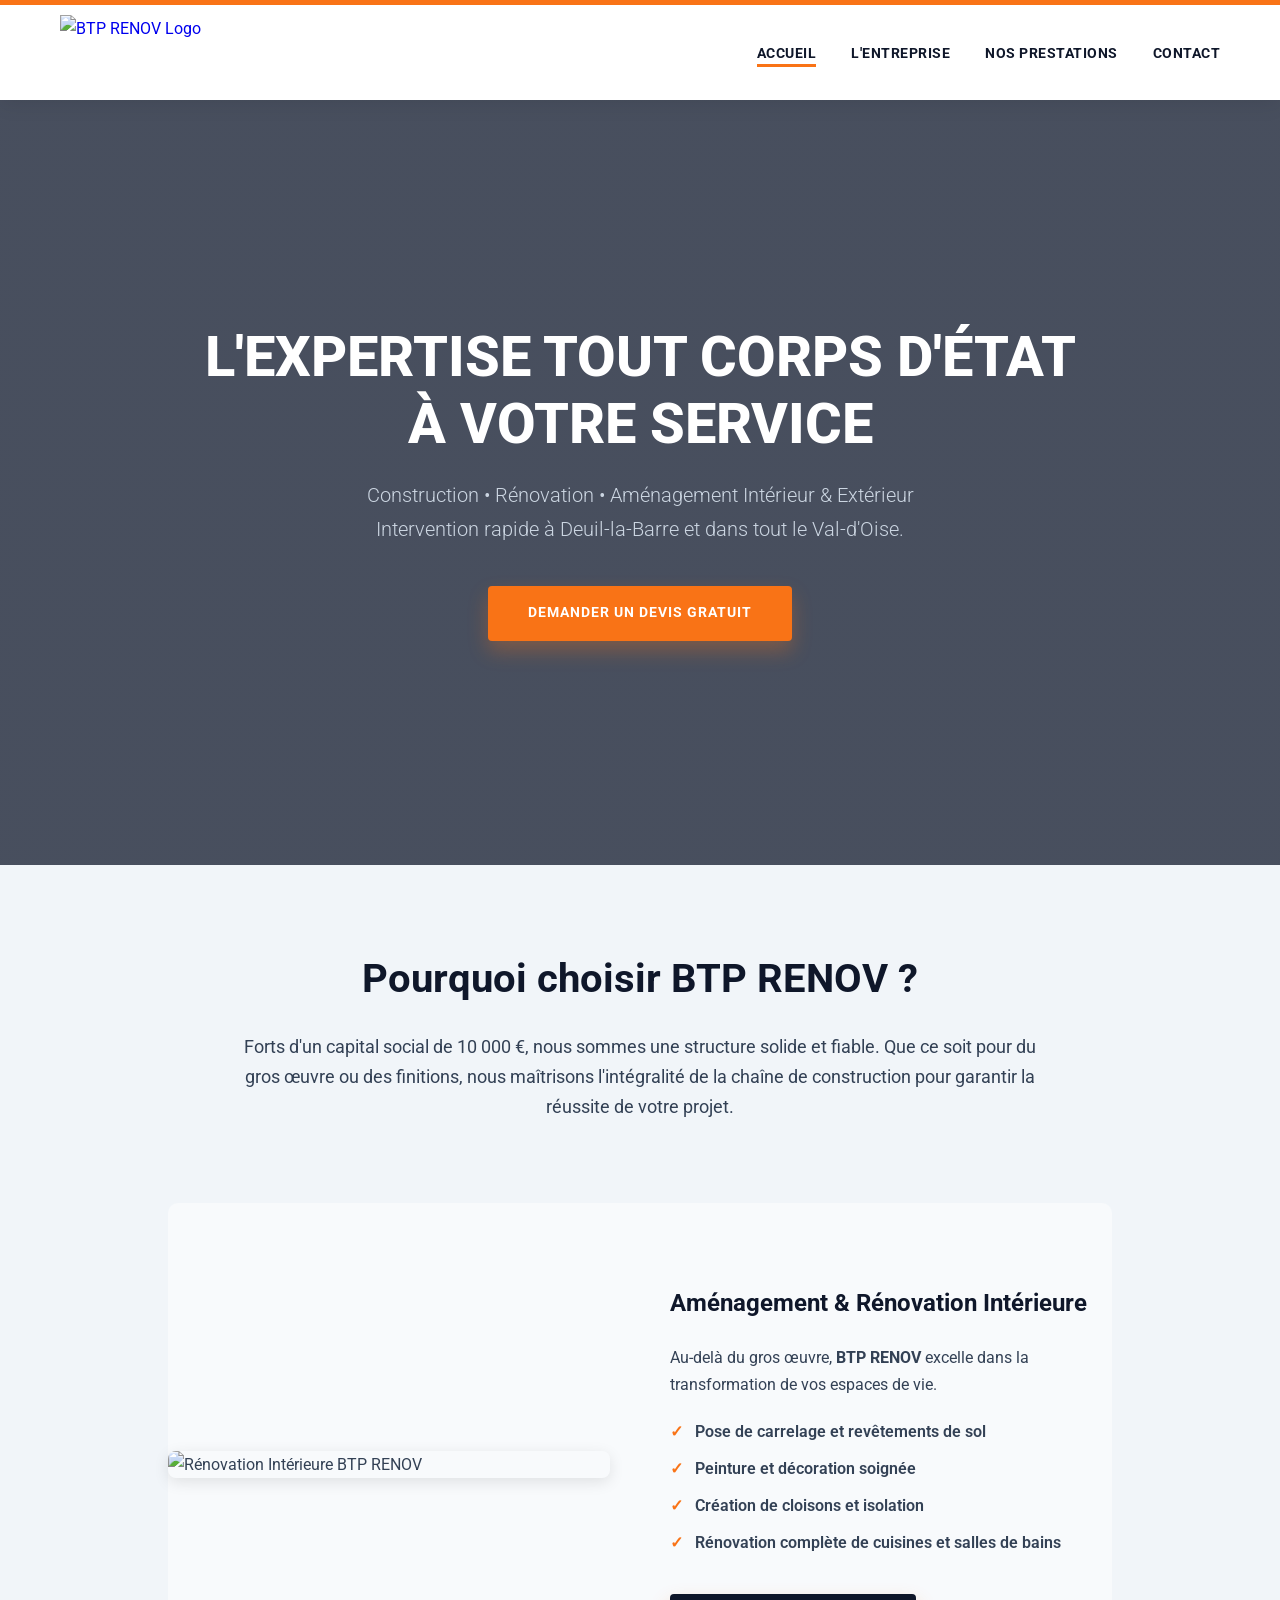
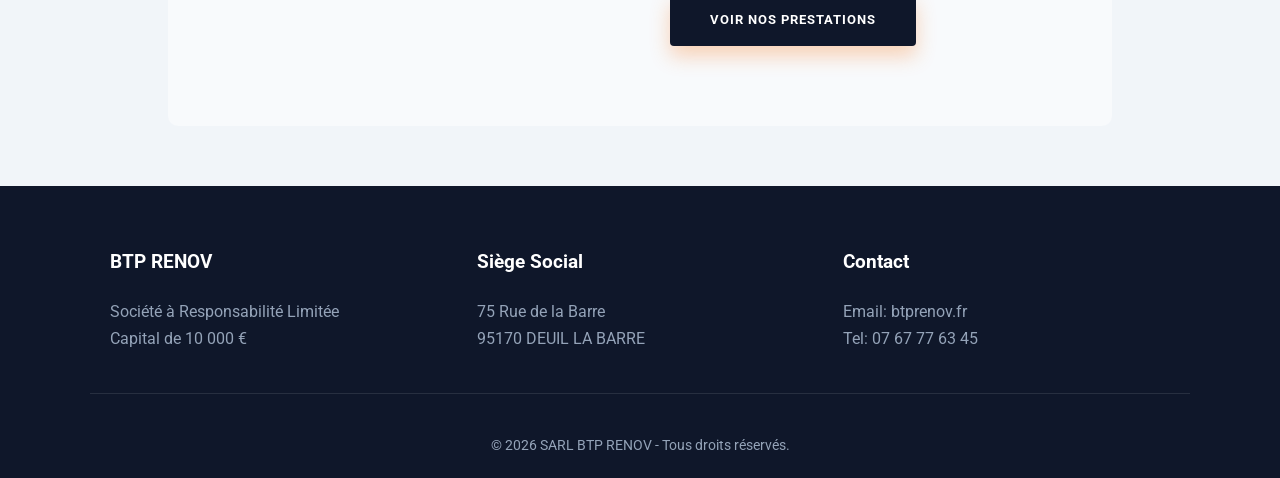
==== index.html @ 7d998a6e "SITEWEB" ====
<!DOCTYPE html>
<html lang="fr">
<head>
    <meta charset="UTF-8">
    <meta name="viewport" content="width=device-width, initial-scale=1.0">
    <title>BTP RENOV - Entreprise Générale de Bâtiment (95)</title>
    <link rel="stylesheet" href="style.css">
    <link href="https://fonts.googleapis.com/css2?family=Roboto:wght@300;400;700&display=swap" rel="stylesheet">
</head>
<body>

<header>
    <div class="header-container">
        <a href="index.html" class="logo-link">
            <img src="../BTP%20RENOV/image/logo%20BTP.jpg" alt="BTP RENOV Logo" class="logo-img">
        </a>
        <nav>
            <ul>
                <li><a href="index.html" class="active">Accueil</a></li>
                <li><a href="propos.html">L'Entreprise</a></li>
                <li><a href="services.html">Nos Prestations</a></li>
                <li><a href="contact.html">Contact</a></li>
            </ul>
        </nav>
    </div>
</header>

<section class="hero-home">
    <div class="hero-content">
        <h1>L'EXPERTISE TOUT CORPS D'ÉTAT<br>À VOTRE SERVICE</h1>
        <p>Construction • Rénovation • Aménagement Intérieur & Extérieur<br>Intervention rapide à Deuil-la-Barre et dans tout le Val-d'Oise.</p>
        <a href="contact.html" class="btn">Demander un Devis Gratuit</a>
    </div>
</section>

<section class="section-padding container">
    <div class="text-center" style="max-width: 800px; margin: 0 auto;">
        <h2 style="color:var(--primary); font-size:2.5rem; margin-bottom:20px;">Pourquoi choisir BTP RENOV ?</h2>
        <p style="font-size:1.1rem; color:var(--secondary);">
            Forts d'un capital social de 10 000 €, nous sommes une structure solide et fiable.
            Que ce soit pour du gros œuvre ou des finitions, nous maîtrisons l'intégralité de la chaîne de construction pour garantir la réussite de votre projet.
        </p>
    </div>
</section>

<section class="container section-padding" style="background-color: #f8fafc; border-radius: 10px; margin-bottom: 60px;">
    <div class="about-split">

        <div class="about-image">
            <img src="https://images.unsplash.com/photo-1503387762-592deb58ef4e?ixlib=rb-1.2.1&auto=format&fit=crop&w=1000&q=80" alt="Rénovation Intérieure BTP RENOV" style="border-radius: 8px; box-shadow: 0 4px 15px rgba(0,0,0,0.1);">
        </div>

        <div class="about-content">
            <h2 style="color:var(--primary); margin-bottom:20px;">Aménagement & Rénovation Intérieure</h2>
            <p>Au-delà du gros œuvre, <strong>BTP RENOV</strong> excelle dans la transformation de vos espaces de vie.</p>
            <ul class="features-list" style="margin-top: 20px;">
                <li>Pose de carrelage et revêtements de sol</li>
                <li>Peinture et décoration soignée</li>
                <li>Création de cloisons et isolation</li>
                <li>Rénovation complète de cuisines et salles de bains</li>
            </ul>
            <br>
            <a href="services.html" class="btn" style="background-color: var(--primary); font-size: 0.8rem;">Voir nos prestations</a>
        </div>

    </div>
</section>

<footer>
    <div class="container footer-content">
        <div class="footer-col">
            <h4>BTP RENOV</h4>
            <p>Société à Responsabilité Limitée<br>Capital de 10 000 €</p>
        </div>
        <div class="footer-col">
            <h4>Siège Social</h4>
            <p>75 Rue de la Barre<br>95170 DEUIL LA BARRE</p>
        </div>
        <div class="footer-col">
            <h4>Contact</h4>
            <p>Email: btprenov.fr<br>Tel: 07 67 77 63 45</p>
        </div>
    </div>
    <div class="container copyright">
        <p>&copy; 2026 SARL BTP RENOV - Tous droits réservés.</p>
    </div>
</footer>

</body>
</html>
---- style.css ----
/* --- CHARTE GRAPHIQUE BTP RENOV --- */
:root {
    --primary: #0f172a;       /* Bleu Nuit Profond (Sérieux) */
    --secondary: #334155;     /* Gris Ardoise (Texte) */
    --accent: #f97316;        /* Orange Sécurité (Action) */
    --light: #f1f5f9;         /* Fond très clair */
    --white: #ffffff;
    --shadow: 0 10px 15px -3px rgba(0, 0, 0, 0.1), 0 4px 6px -2px rgba(0, 0, 0, 0.05);
}

* { margin: 0; padding: 0; box-sizing: border-box; }

body {
    font-family: 'Segoe UI', Roboto, Helvetica, Arial, sans-serif;
    line-height: 1.7;
    color: var(--secondary);
    background-color: var(--light);
    display: flex;
    flex-direction: column;
    min-height: 100vh;
}

a { text-decoration: none; transition: all 0.3s ease; }
ul { list-style: none; }
img { max-width: 100%; display: block; }

/* --- HEADER & NAVIGATION --- */
header {
    background-color: var(--white);
    position: sticky;
    top: 0;
    z-index: 1000;
    box-shadow: 0 4px 20px rgba(0,0,0,0.08);
    border-top: 5px solid var(--accent);
}

.header-container {
    max-width: 1200px;
    margin: 0 auto;
    padding: 10px 20px;
    display: flex;
    justify-content: space-between;
    align-items: center;
}

.logo-link img {
    height: 75px; /* Taille optimale pour le logo */
    width: auto;
    object-fit: contain;
}

nav ul { display: flex; gap: 35px; }

nav ul li a {
    font-weight: 700;
    color: var(--primary);
    text-transform: uppercase;
    font-size: 0.9rem;
    letter-spacing: 0.5px;
    padding-bottom: 5px;
    position: relative;
}

nav ul li a::after {
    content: '';
    position: absolute;
    width: 0;
    height: 3px;
    bottom: 0;
    left: 0;
    background-color: var(--accent);
    transition: width 0.3s;
}

nav ul li a:hover::after, nav ul li a.active::after {
    width: 100%;
}

/* --- HERO SECTIONS --- */
/* Hero Accueil */
.hero-home {
    height: 85vh;
    background: linear-gradient(rgba(15, 23, 42, 0.75), rgba(15, 23, 42, 0.75)), url('https://images.unsplash.com/photo-1541888946425-d81bb19240f5?ixlib=rb-1.2.1&auto=format&fit=crop&w=1950&q=80');
    background-size: cover;
    background-position: center;
    background-attachment: fixed;
    display: flex;
    align-items: center;
    justify-content: center;
    text-align: center;
    color: var(--white);
    padding: 0 20px;
}

.hero-content h1 {
    font-size: 3.5rem;
    font-weight: 800;
    margin-bottom: 20px;
    line-height: 1.2;
}

.hero-content p {
    font-size: 1.25rem;
    font-weight: 300;
    margin-bottom: 40px;
    color: #cbd5e1;
}

/* Bannière pages internes */
.page-header {
    background-color: var(--primary);
    padding: 80px 0;
    text-align: center;
    color: var(--white);
    margin-bottom: 60px;
}

.page-header h1 {
    font-size: 3rem;
    font-weight: 700;
}

/* --- COMPOSANTS --- */
.container { max-width: 1100px; margin: 0 auto; padding: 0 20px; }
.section-padding { padding: 80px 0; }
.text-center { text-align: center; }

.btn {
    display: inline-block;
    background-color: var(--accent);
    color: var(--white);
    padding: 15px 40px;
    border-radius: 4px;
    font-weight: 700;
    text-transform: uppercase;
    font-size: 0.9rem;
    letter-spacing: 1px;
    box-shadow: 0 10px 20px rgba(249, 115, 22, 0.3);
}

.btn:hover {
    background-color: #ea580c;
    transform: translateY(-3px);
    box-shadow: 0 15px 25px rgba(249, 115, 22, 0.4);
}

/* --- SERVICES GRID --- */
.services-grid {
    display: grid;
    grid-template-columns: repeat(auto-fit, minmax(320px, 1fr));
    gap: 40px;
}

.service-card {
    background: var(--white);
    padding: 40px;
    border-radius: 8px;
    box-shadow: var(--shadow);
    border-bottom: 4px solid transparent;
    transition: all 0.3s;
}

.service-card:hover {
    transform: translateY(-10px);
    border-bottom: 4px solid var(--accent);
}

.service-card h3 {
    color: var(--primary);
    font-size: 1.5rem;
    margin-bottom: 15px;
    display: flex;
    align-items: center;
    gap: 10px;
}

/* --- ABOUT SECTION --- */
.about-split {
    display: flex;
    align-items: center;
    gap: 60px;
}

.about-content { flex: 1; }
.about-image { flex: 1; }
.about-image img { border-radius: 8px; box-shadow: var(--shadow); }

.features-list { margin-top: 20px; }
.features-list li {
    margin-bottom: 10px;
    padding-left: 25px;
    position: relative;
    font-weight: 600;
}
.features-list li::before {
    content: '✓';
    color: var(--accent);
    position: absolute;
    left: 0;
    font-weight: 800;
}

/* --- CONTACT FORM --- */
.contact-container {
    display: grid;
    grid-template-columns: 1fr 1.5fr;
    gap: 50px;
    background: var(--white);
    padding: 50px;
    border-radius: 12px;
    box-shadow: var(--shadow);
}

.info-box h3 { color: var(--accent); margin-bottom: 15px; font-size: 1.2rem; text-transform: uppercase; }
.info-box p { margin-bottom: 30px; }

.form-group { margin-bottom: 20px; }
.form-group label { display: block; margin-bottom: 8px; font-weight: 600; color: var(--primary); }
.form-group input, .form-group textarea {
    width: 100%;
    padding: 12px;
    border: 1px solid #cbd5e1;
    border-radius: 4px;
    font-family: inherit;
    transition: border 0.3s;
}
.form-group input:focus, .form-group textarea:focus {
    outline: none;
    border-color: var(--accent);
    box-shadow: 0 0 0 3px rgba(249, 115, 22, 0.1);
}

/* --- FOOTER --- */
footer {
    background-color: var(--primary);
    color: #94a3b8;
    padding: 60px 0 20px;
    margin-top: auto;
}

.footer-content {
    display: grid;
    grid-template-columns: repeat(auto-fit, minmax(250px, 1fr));
    gap: 40px;
    margin-bottom: 40px;
    border-bottom: 1px solid rgba(255,255,255,0.1);
    padding-bottom: 40px;
}

.footer-col h4 { color: var(--white); margin-bottom: 20px; font-size: 1.2rem; }
.copyright { text-align: center; font-size: 0.9rem; }

/* --- MOBILE --- */
@media (max-width: 768px) {
    .header-container { flex-direction: column; gap: 15px; }
    nav ul { flex-wrap: wrap; justify-content: center; gap: 15px; }
    .hero-content h1 { font-size: 2.2rem; }
    .about-split, .contact-container { grid-template-columns: 1fr; flex-direction: column; }
    .page-header h1 { font-size: 2rem; }
}
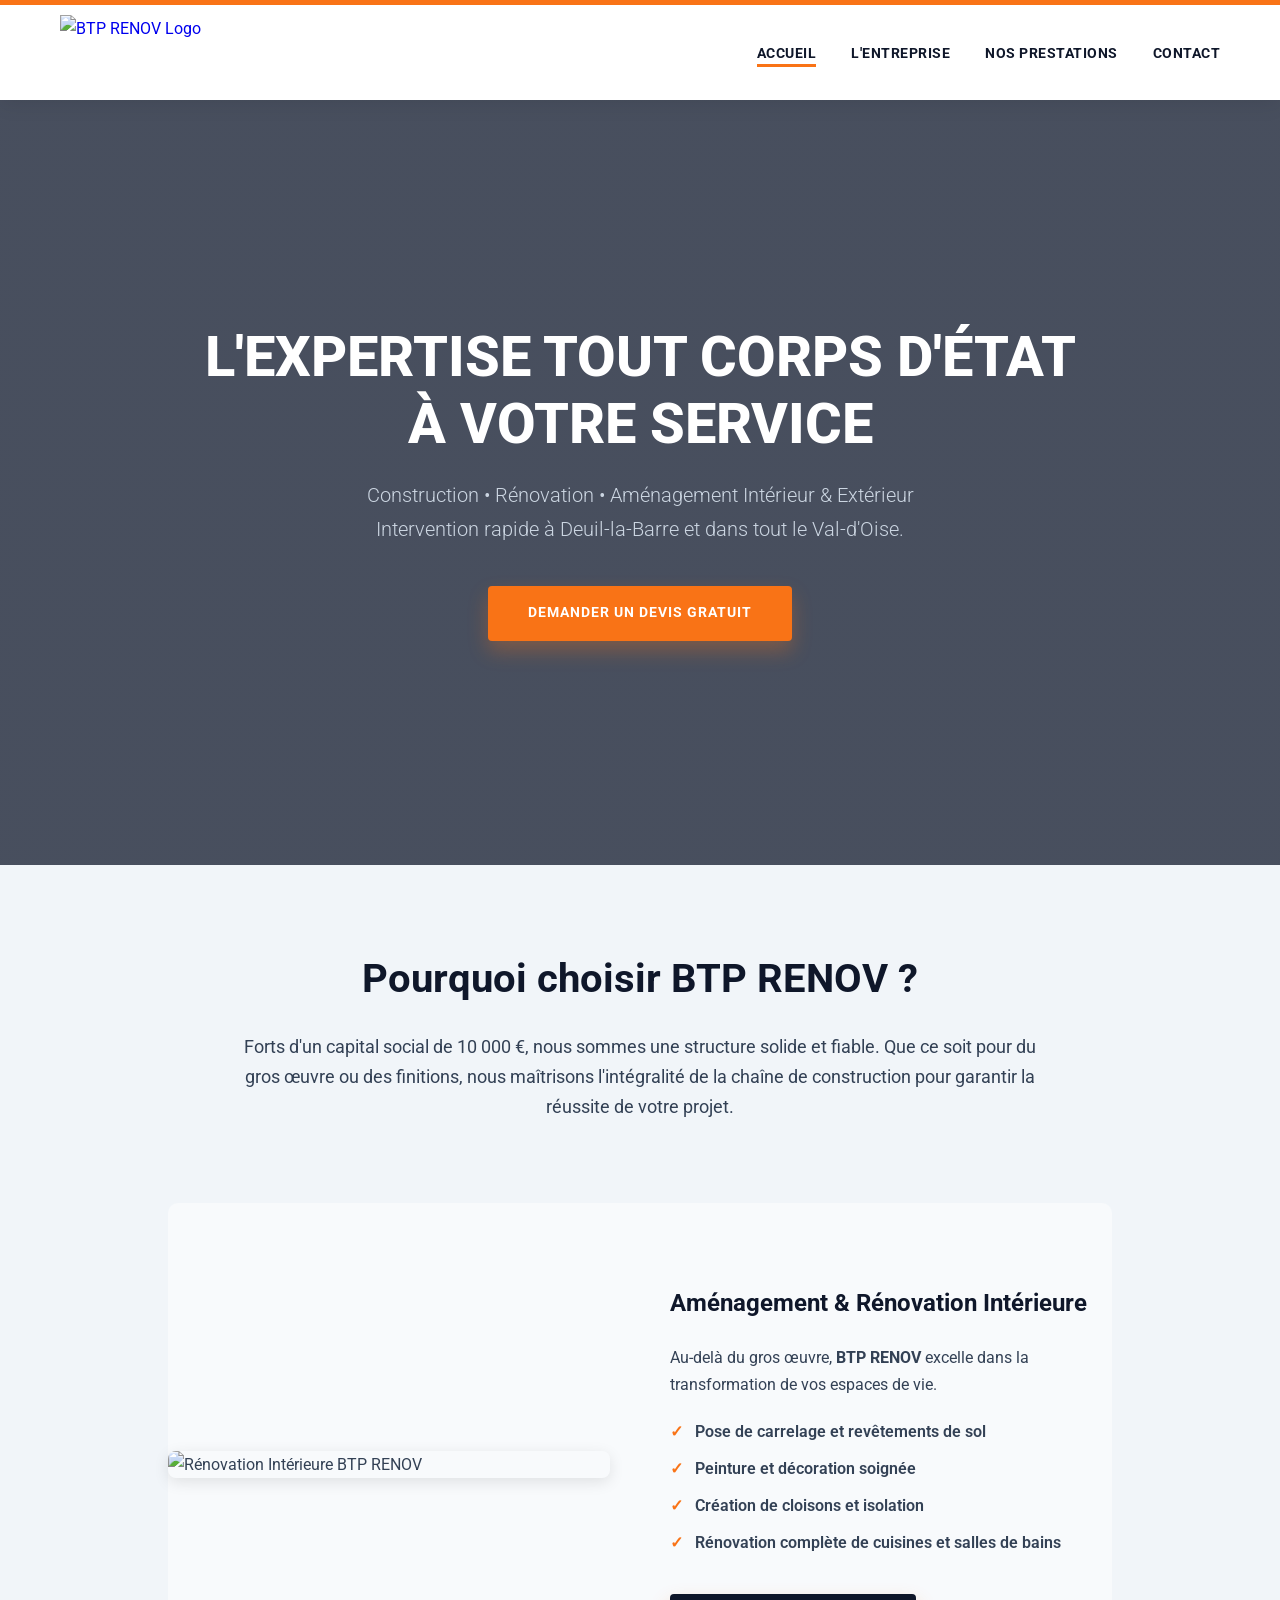
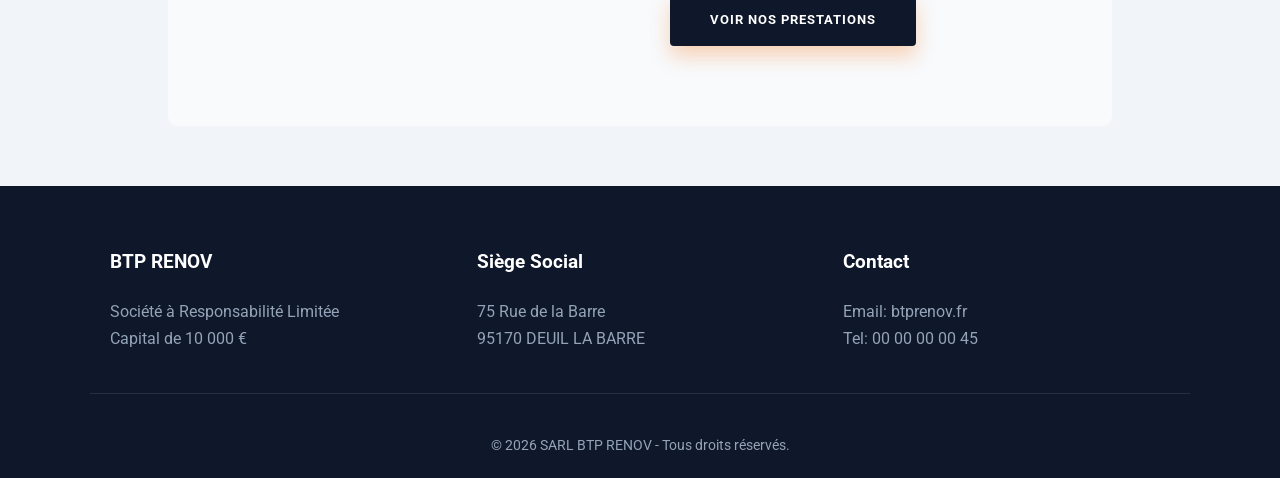
==== commit c564ae9c: "Update contact phone number in footer" ====
--- a/index.html
+++ b/index.html
@@ -78,7 +78,7 @@
         </div>
         <div class="footer-col">
             <h4>Contact</h4>
-            <p>Email: btprenov.fr<br>Tel: 07 67 77 63 45</p>
+            <p>Email: btprenov.fr<br>Tel: 00 00 00 00 45</p>
         </div>
     </div>
     <div class="container copyright">
@@ -87,4 +87,4 @@
 </footer>
 
 </body>
-</html>+</html>
